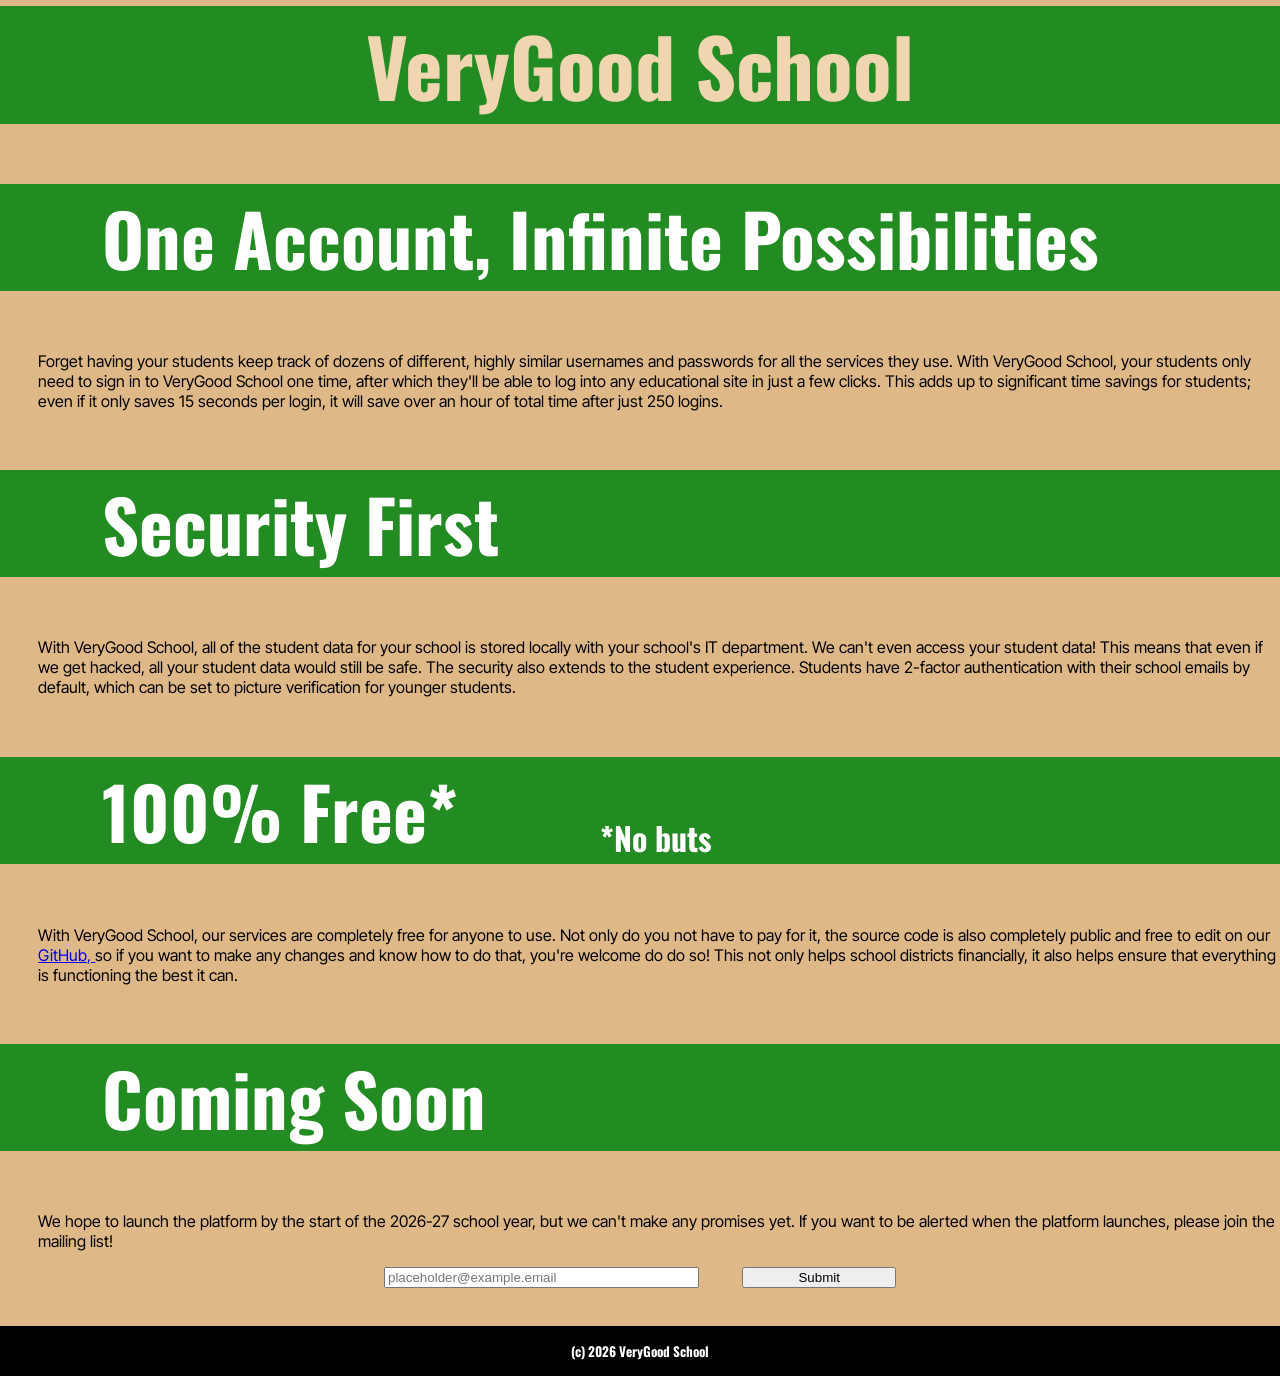
==== index.html @ bd2c269a "Add files via upload" ====
<!DOCTYPE html>
<html>
    <head>
        <title>VeryGood School</title>
        <link rel="preconnect" href="https://fonts.googleapis.com">
        <link rel="preconnect" href="https://fonts.gstatic.com" crossorigin>
        <link href="https://fonts.googleapis.com/css2?family=Inter+Tight:ital,wght@0,100..900;1,100..900&family=Oswald:wght@200..700&display=swap" rel="stylesheet">
        <link href="style.css" rel="stylesheet" type="text/css">
    </head>
    <body class="burlywood">
        <h1>VeryGood School</h1>
        <div class="subtitle"><h2>One Account, Infinite Possibilities</h2></div>
        <p>
            Forget having your students keep track of dozens of different, highly 
            similar usernames and passwords for all the services they use. With 
            VeryGood School, your students only need to sign in to VeryGood School one time, 
            after which they'll be able to log into any educational site in just 
            a few clicks. This adds up to significant time savings for students; 
            even if it only saves 15 seconds per login, it will save over an hour 
            of total time after just 250 logins.
        </p>
        <div class="subtitle"><h2>Security First</h2></div>
        <p>
            With VeryGood School, all of the student data for your school is 
            stored locally with your school's IT department. We can't even 
            access your student data! This means that even if we get hacked, 
            all your student data would still be safe. The security also 
            extends to the student experience. Students have 2-factor 
            authentication with their school emails by default, which can be 
            set to picture verification for younger students.
        </p>
        <div class="subtitle"><h2>100% Free*</h2></div><h4>*No buts</h4>
        <p class="free">
            With VeryGood School, our 
            services are completely free for anyone to use. Not only do you not have to 
            pay for it, the source code is also completely public and free 
            to edit on our<a href="https://github.com/verygoodschool/verygood"> GitHub, </a>
            so if you want to make any changes and know how to do that, you're 
            welcome do do so! This not only helps school districts financially, 
            it also helps ensure that everything is functioning the best it can.
        </p>
        <div class="subtitle"><h2>Coming Soon</h2></div>
        <p>
            We hope to launch the platform by the start of the 2026-27 
            school year, but we can't make any promises yet. If you want 
            to be alerted when the platform launches, please join the mailing list!
        </p>
        <div class="list"><input type="email" placeholder="placeholder@example.email"><button onclick="enlist()">Submit</button></div>
    </body>
    <body>
        <div class="footer">
            <h5>(c) 2026 VeryGood School</h5>
        </div>
    </body>
    <script src="script.js"></script>
</html>
---- style.css ----
body{
    background-color: black;
    margin-bottom: -10%;
}
h1{
    background-color: forestgreen;
    color: rgb(240, 213, 177);
    font-family: Oswald;
    text-align: center;
    font-size: 500%;
    margin-top: -0.15%;
    padding-left: 0.5%;
    padding-right: 0.5%;
}
h4{
    margin-top: -110px;
    margin-left: 600px;
    font-size: 80%;
    font-family: Oswald;
    font-size: 200%;
    color: white;
}
.subtitle{
    background-color: forestgreen;
    color: white;
    font-size: 300%;
    font-family: Oswald;
}
h2{
    margin-left: 8%;
}
p{
    font-family: Inter Tight;
    padding-left: 3%;
}
.free{
    margin-top: 5%;
}
.list{
    display: flex;
    width: 40%;
    margin-left: 30%;
    justify-content: space-between;
}
input{
    width: 60%;
}
button{
    width: 30%;
}
.footer{
    color: white;
    background-color: black;
    font-family: Oswald;
    text-align: center;
    width: 100%;
    margin-left: 0%;
    height: 50px;
    margin-top: 3%;
    display: flex;
    align-items: center;
    justify-content: center;
}
.burlywood{
    background-color: burlywood;
    width: 100%;
    margin-left: 0%;
}
.login{
    border-color: black;
    display: flex;
    flex-direction: column;
    align-items: center;
    justify-content: space-around;
    width: 40%;
    height: 40%;
    margin-left: 30%;
    margin-top: 11.5%;
    background-color: forestgreen;
    border-style: double;
    padding-top: 5%;
    padding-bottom: 5%;
    border-radius: 30px;
}
.login h2{
    margin-left: 0%;
    background-color: burlywood;
    padding: 1.5%;
    border-color: black;
    border-style: double;
    border-radius: 9999999999999px;
}
.login input{
    margin-top: 2%;
    height: 25px;
    font-size: 25px;
}
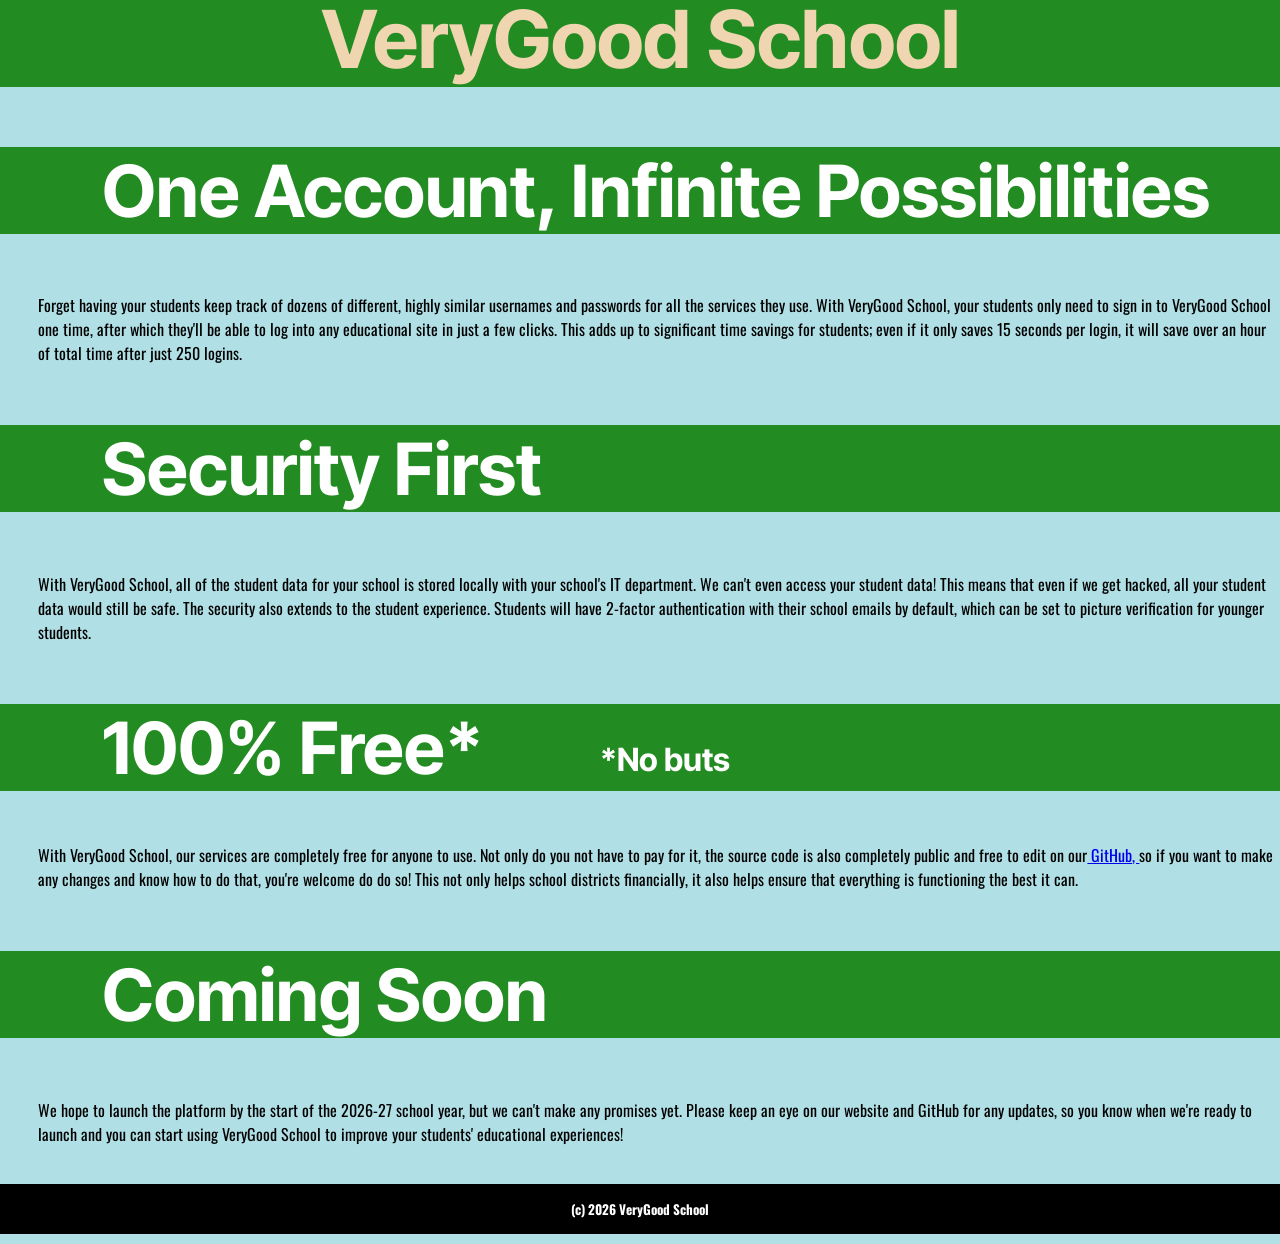
==== commit 46c62168: "replace stuf with newer version Index rewrote some text & removed mailing list signup bcz I'd never " ====
--- a/index.html
+++ b/index.html
@@ -25,7 +25,7 @@
             stored locally with your school's IT department. We can't even 
             access your student data! This means that even if we get hacked, 
             all your student data would still be safe. The security also 
-            extends to the student experience. Students have 2-factor 
+            extends to the student experience. Students will have 2-factor 
             authentication with their school emails by default, which can be 
             set to picture verification for younger students.
         </p>
@@ -42,10 +42,11 @@
         <div class="subtitle"><h2>Coming Soon</h2></div>
         <p>
             We hope to launch the platform by the start of the 2026-27 
-            school year, but we can't make any promises yet. If you want 
-            to be alerted when the platform launches, please join the mailing list!
+            school year, but we can't make any promises yet. Please keep 
+            an eye on our website and GitHub for any updates, so you know when
+            we're ready to launch and you can start using VeryGood School to improve
+            your students' educational experiences!
         </p>
-        <div class="list"><input type="email" placeholder="placeholder@example.email"><button onclick="enlist()">Submit</button></div>
     </body>
     <body>
         <div class="footer">
--- a/style.css
+++ b/style.css
@@ -5,7 +5,7 @@
 h1{
     background-color: forestgreen;
     color: rgb(240, 213, 177);
-    font-family: Oswald;
+    font-family: Inter Tight;
     text-align: center;
     font-size: 500%;
     margin-top: -0.15%;
@@ -16,7 +16,7 @@
     margin-top: -110px;
     margin-left: 600px;
     font-size: 80%;
-    font-family: Oswald;
+    font-family: Inter Tight;
     font-size: 200%;
     color: white;
 }
@@ -24,13 +24,14 @@
     background-color: forestgreen;
     color: white;
     font-size: 300%;
-    font-family: Oswald;
+    font-family: Inter Tight;
 }
 h2{
     margin-left: 8%;
+    font-family: Inter Tight;
 }
 p{
-    font-family: Inter Tight;
+    font-family: Oswald;
     padding-left: 3%;
 }
 .free{
@@ -62,9 +63,10 @@
     justify-content: center;
 }
 .burlywood{
-    background-color: burlywood;
+    background-color: powderblue;
     width: 100%;
     margin-left: 0%;
+    margin-top: -0.8%;
 }
 .login{
     border-color: black;
@@ -75,7 +77,7 @@
     width: 40%;
     height: 40%;
     margin-left: 30%;
-    margin-top: 11.5%;
+    margin-top: 17%;
     background-color: forestgreen;
     border-style: double;
     padding-top: 5%;
@@ -89,9 +91,16 @@
     border-color: black;
     border-style: double;
     border-radius: 9999999999999px;
+    font-size: 200%;
+    margin-top: 8%;
 }
 .login input{
     margin-top: 2%;
     height: 25px;
     font-size: 25px;
+}
+h3{
+    color: white;
+    font-family: Inter Tight;
+    font-size: 176%;
 }
